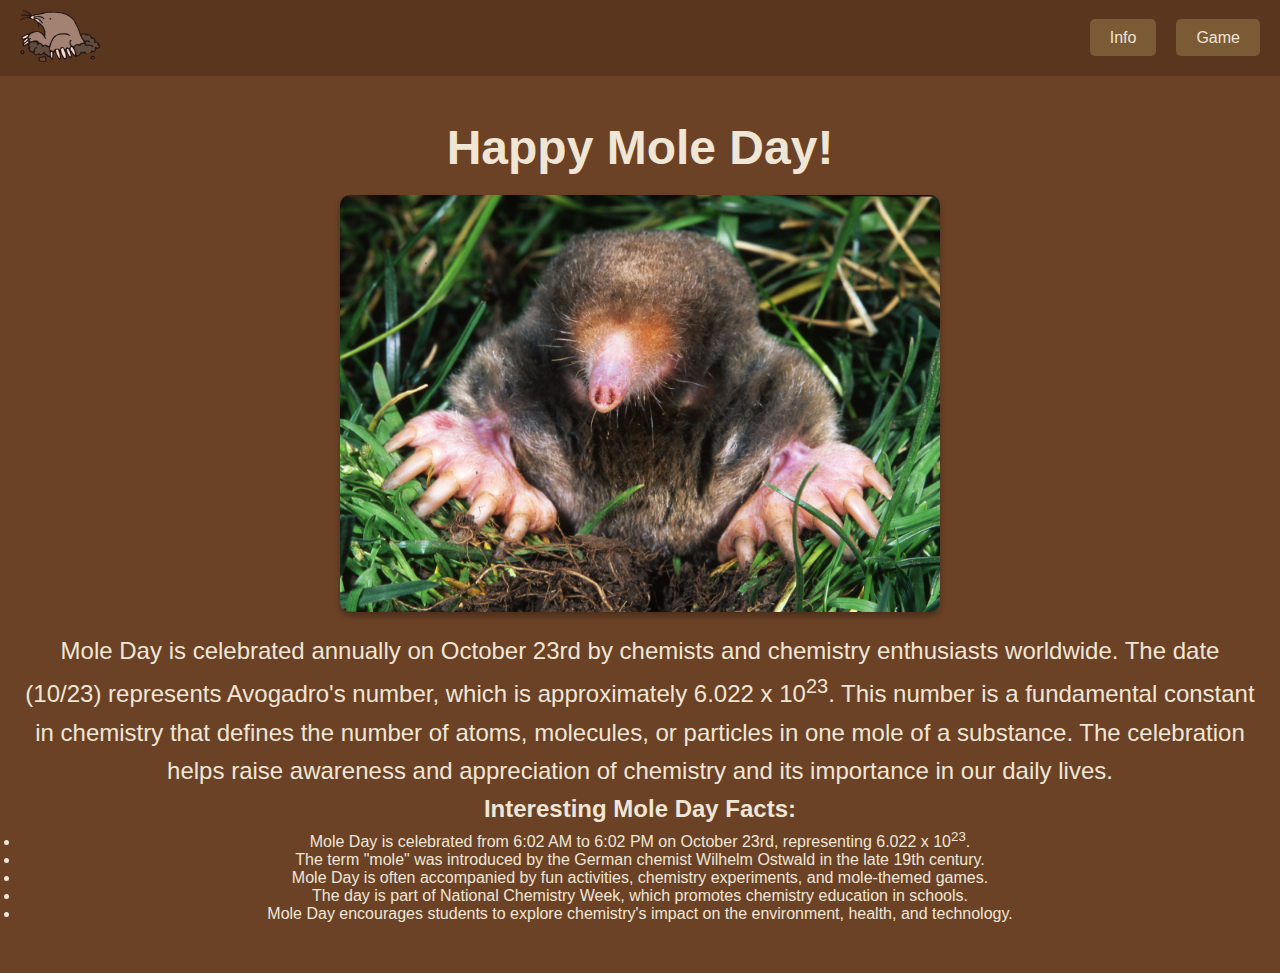
==== index.html @ 21218526 "yess" ====
<!DOCTYPE html>
<html lang="en">
<head>
    <meta charset="UTF-8">
    <meta name="viewport" content="width=device-width, initial-scale=1.0">
    <title>Mole Day Celebration</title>
    <link rel="stylesheet" href="styles.css"> <!-- Link to your CSS -->
</head>
<body>
    <div class="navbar">
        <div class="logo">
            <img src="mole1.png" alt="Mole Logo">
        </div>
        <ul class="nav-links">
            <li><a href="#info">Info</a></li>
            <li><a href="#game">Game</a></li>
        </ul>
    </div>

    <div class="content">
        <h1>Happy Mole Day!</h1>
        <img class="big-image" src="mole.jpg" alt="Mole Image">

        <p>
            Mole Day is celebrated annually on October 23rd by chemists and chemistry enthusiasts worldwide. 
            The date (10/23) represents Avogadro's number, which is approximately 6.022 x 10<sup>23</sup>. This number 
            is a fundamental constant in chemistry that defines the number of atoms, molecules, or particles 
            in one mole of a substance. The celebration helps raise awareness and appreciation of chemistry 
            and its importance in our daily lives.
        </p>

        <p>
            <strong>Interesting Mole Day Facts:</strong>
            <ul>
                <li>Mole Day is celebrated from 6:02 AM to 6:02 PM on October 23rd, representing 6.022 x 10<sup>23</sup>.</li>
                <li>The term "mole" was introduced by the German chemist Wilhelm Ostwald in the late 19th century.</li>
                <li>Mole Day is often accompanied by fun activities, chemistry experiments, and mole-themed games.</li>
                <li>The day is part of National Chemistry Week, which promotes chemistry education in schools.</li>
                <li>Mole Day encourages students to explore chemistry's impact on the environment, health, and technology.</li>
            </ul>
        </p>
    </div>
</body>
</html>
---- styles.css ----
/* General Reset */
* {
    margin: 0;
    padding: 0;
    box-sizing: border-box;
  }
  
  /* Mole Day Colors */
  body {
    font-family: 'Arial', sans-serif;
    background-color: #6B4226; /* Earthy brown background */
    color: #F0E6D6; /* Light text */
    padding-top: 70px; /* Space for navbar */
    background-image: url('images/grass.png'); /* Path to your grass image */
    background-position: bottom; /* Position at the bottom */
    background-repeat: repeat-x; /* Repeat horizontally */
    background-attachment: fixed; /* Make it follow as you scroll */
  }
  
  /* Transparent and Blurry Navbar Styling */
  .navbar {
    display: flex;
    justify-content: space-between;
    align-items: center;
    padding: 10px 20px;
    background-color: rgba(76, 42, 23, 0.5); /* Semi-transparent with 50% opacity */
    backdrop-filter: blur(10px); /* Slight blur effect */
    color: white;
    position: fixed;
    top: 0;
    width: 100%;
    z-index: 1000;
  }
  
  .logo img {
    width: 80px; /* Mole-themed logo */
  }
  
  .nav-links {
    list-style: none;
    display: flex;
    gap: 20px;
  }
  
  .nav-links li {
    display: inline;
  }
  
  .nav-links a {
    color: #F0E6D6;
    text-decoration: none;
    padding: 10px 20px;
    font-size: 16px;
    transition: background-color 0.3s ease;
    background-color: #7B5A36; /* Button color - dirt tone */
    border-radius: 5px;
  }
  
  .nav-links a:hover {
    background-color: #AD8652; /* Lighter brown on hover */
  }
  
  /* Main Content Styling */
  .content {
    text-align: center;
    padding: 50px 20px;
  }
  
  .content h1 {
    font-size: 48px;
    color: #F0E6D6;
    margin-bottom: 20px;
  }
  
  .content p {
    font-size: 24px;
    line-height: 1.6;
  }
  
  /* Big Image Styling */
  .big-image {
    width: 100%; /* Full width */
    max-width: 600px; /* Limit max width */
    height: auto; /* Maintain aspect ratio */
    margin: 20px auto; /* Center the image */
    display: block;
    border-radius: 10px; /* Rounded corners */
    box-shadow: 0px 4px 6px rgba(0, 0, 0, 0.3); /* Soft shadow */
  }
  
  /* Mobile View */
  @media (max-width: 768px) {
    .navbar {
      flex-direction: column;
      align-items: flex-start;
    }
  
    .nav-links {
      flex-direction: column;
      width: 100%;
    }
  
    .nav-links li {
      text-align: left;
      width: 100%;
    }
  
    .nav-links a {
      display: block;
      width: 100%;
    }
  }
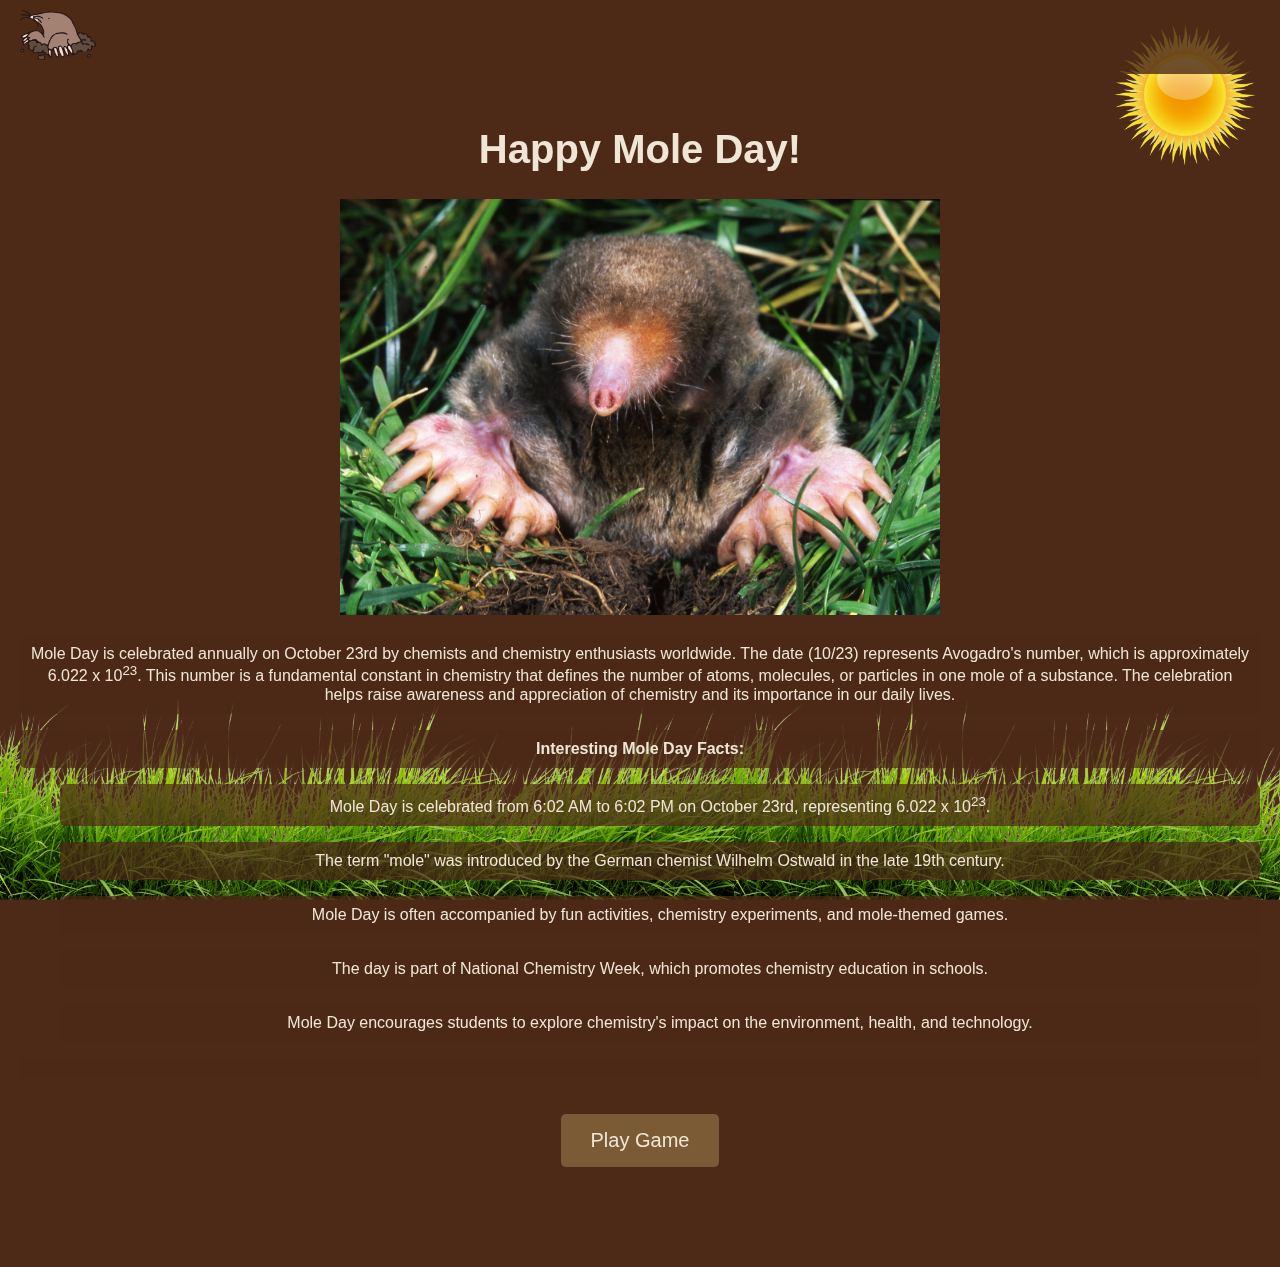
==== commit d7148989: "LES GO" ====
--- a/index.html
+++ b/index.html
@@ -4,23 +4,21 @@
     <meta charset="UTF-8">
     <meta name="viewport" content="width=device-width, initial-scale=1.0">
     <title>Mole Day Celebration</title>
-    <link rel="stylesheet" href="styles.css"> <!-- Link to your CSS -->
+    <link rel="stylesheet" href="styles.css"> 
 </head>
 <body>
+    <img src="sun.png" alt="Sun" class="sun-image"> 
+
+    <div class="overlay"></div>
     <div class="navbar">
         <div class="logo">
             <img src="mole1.png" alt="Mole Logo">
         </div>
-        <ul class="nav-links">
-            <li><a href="#info">Info</a></li>
-            <li><a href="#game">Game</a></li>
-        </ul>
     </div>
 
     <div class="content">
         <h1>Happy Mole Day!</h1>
         <img class="big-image" src="mole.jpg" alt="Mole Image">
-
         <p>
             Mole Day is celebrated annually on October 23rd by chemists and chemistry enthusiasts worldwide. 
             The date (10/23) represents Avogadro's number, which is approximately 6.022 x 10<sup>23</sup>. This number 
@@ -28,17 +26,27 @@
             in one mole of a substance. The celebration helps raise awareness and appreciation of chemistry 
             and its importance in our daily lives.
         </p>
-
+        
         <p>
             <strong>Interesting Mole Day Facts:</strong>
             <ul>
-                <li>Mole Day is celebrated from 6:02 AM to 6:02 PM on October 23rd, representing 6.022 x 10<sup>23</sup>.</li>
-                <li>The term "mole" was introduced by the German chemist Wilhelm Ostwald in the late 19th century.</li>
-                <li>Mole Day is often accompanied by fun activities, chemistry experiments, and mole-themed games.</li>
-                <li>The day is part of National Chemistry Week, which promotes chemistry education in schools.</li>
-                <li>Mole Day encourages students to explore chemistry's impact on the environment, health, and technology.</li>
+                <p>Mole Day is celebrated from 6:02 AM to 6:02 PM on October 23rd, representing 6.022 x 10<sup>23</sup>.</p>
+                <p>The term "mole" was introduced by the German chemist Wilhelm Ostwald in the late 19th century.</p>
+                <p>Mole Day is often accompanied by fun activities, chemistry experiments, and mole-themed games.</p>
+                <p>The day is part of National Chemistry Week, which promotes chemistry education in schools.</p>
+                <p>Mole Day encourages students to explore chemistry's impact on the environment, health, and technology.</p>
             </ul>
         </p>
+
+        <button class="game-button" onclick="window.location.href='game.html'">Play Game</button>
     </div>
+
+    <script>
+        document.getElementById("play-game-button").addEventListener("click", function() {
+            window.location.href = 'game.html';
+        });
+    </script>
+    
+    
 </body>
-</html>
+</html>--- a/styles.css
+++ b/styles.css
@@ -1,113 +1,106 @@
-/* General Reset */
-* {
-    margin: 0;
-    padding: 0;
-    box-sizing: border-box;
-  }
-  
-  /* Mole Day Colors */
-  body {
-    font-family: 'Arial', sans-serif;
-    background-color: #6B4226; /* Earthy brown background */
-    color: #F0E6D6; /* Light text */
-    padding-top: 70px; /* Space for navbar */
-    background-image: url('images/grass.png'); /* Path to your grass image */
-    background-position: bottom; /* Position at the bottom */
-    background-repeat: repeat-x; /* Repeat horizontally */
-    background-attachment: fixed; /* Make it follow as you scroll */
-  }
-  
-  /* Transparent and Blurry Navbar Styling */
-  .navbar {
-    display: flex;
-    justify-content: space-between;
-    align-items: center;
-    padding: 10px 20px;
-    background-color: rgba(76, 42, 23, 0.5); /* Semi-transparent with 50% opacity */
-    backdrop-filter: blur(10px); /* Slight blur effect */
-    color: white;
-    position: fixed;
-    top: 0;
-    width: 100%;
-    z-index: 1000;
-  }
-  
-  .logo img {
-    width: 80px; /* Mole-themed logo */
-  }
-  
-  .nav-links {
-    list-style: none;
-    display: flex;
-    gap: 20px;
-  }
-  
-  .nav-links li {
-    display: inline;
-  }
-  
-  .nav-links a {
-    color: #F0E6D6;
-    text-decoration: none;
-    padding: 10px 20px;
-    font-size: 16px;
-    transition: background-color 0.3s ease;
-    background-color: #7B5A36; /* Button color - dirt tone */
-    border-radius: 5px;
-  }
-  
-  .nav-links a:hover {
-    background-color: #AD8652; /* Lighter brown on hover */
-  }
-  
-  /* Main Content Styling */
-  .content {
-    text-align: center;
-    padding: 50px 20px;
-  }
-  
-  .content h1 {
-    font-size: 48px;
-    color: #F0E6D6;
-    margin-bottom: 20px;
-  }
-  
-  .content p {
-    font-size: 24px;
-    line-height: 1.6;
-  }
-  
-  /* Big Image Styling */
-  .big-image {
-    width: 100%; /* Full width */
-    max-width: 600px; /* Limit max width */
-    height: auto; /* Maintain aspect ratio */
-    margin: 20px auto; /* Center the image */
-    display: block;
-    border-radius: 10px; /* Rounded corners */
-    box-shadow: 0px 4px 6px rgba(0, 0, 0, 0.3); /* Soft shadow */
-  }
-  
-  /* Mobile View */
-  @media (max-width: 768px) {
-    .navbar {
-      flex-direction: column;
-      align-items: flex-start;
-    }
-  
-    .nav-links {
-      flex-direction: column;
-      width: 100%;
-    }
-  
-    .nav-links li {
-      text-align: left;
-      width: 100%;
-    }
-  
-    .nav-links a {
-      display: block;
-      width: 100%;
-    }
-  }
-  +body {
+  font-family: Arial, sans-serif;
+  margin: 0;
+  padding: 0;
+  color: #F0E6D6; 
+  background-color: #4C2A17;
+}
+
+body:after {
+  content: "";
+  position: fixed;
+  bottom: 0;
+  left: 0;
+  width: 100%;
+  height: 200px; 
+  background-image: url('grass.png'); 
+  background-repeat: repeat-x; 
+  background-size: contain; 
+  z-index: 1; 
+}
+
+.navbar {
+  display: flex;
+  justify-content: space-between;
+  align-items: center;
+  padding: 10px 20px;
+  background-color: rgba(76, 42, 23, 0.8); 
+  color: white;
+  position: fixed;
+  top: 0;
+  width: 100%;
+  z-index: 1000;
+}
+
+.logo img {
+  height: 50px; 
+}
+
+.content {
+  padding: 100px 20px; 
+  position: relative; 
+  z-index: 2; 
+  text-align: center; 
+}
+
+h1 {
+  text-align: center; 
+  font-size: 2.5em; 
+}
+
+.big-image {
+  width: 100%; 
+  max-width: 600px; 
+  display: block; 
+  margin: 20px auto; 
+}
+
+
+.game-button {
+  background-color: #7B5A36; 
+  color: #F0E6D6;
+  border: none;
+  padding: 15px 30px; 
+  font-size: 20px; 
+  border-radius: 5px; 
+  cursor: pointer;
+  transition: background-color 0.3s ease;
+  display: inline-block; 
+  margin-top: 20px; 
+}
+
+.game-button:hover {
+  background-color: #AD8652; 
+}
+
+.content p {
+  background-color: rgba(76, 42, 23, 0.7); 
+  padding: 10px;
+  border-radius: 5px; 
+}
+
+.iframe-container {
+  display: flex;
+  justify-content: center; 
+  align-items: center; 
+  height: 100vh; 
+  margin: 20px 0; 
+}
+
+iframe {
+  width: 80%; 
+  height: 90%; 
+  border: none; 
+  border-radius: 8px; 
+  box-shadow: 0 4px 10px rgba(0, 0, 0, 0.2); 
+}
+
+
+.sun-image {
+  position: fixed; 
+  top: 20px; 
+  right: 20px; 
+  width: 150px; 
+  height: auto; 
+  z-index: 3; 
+}
